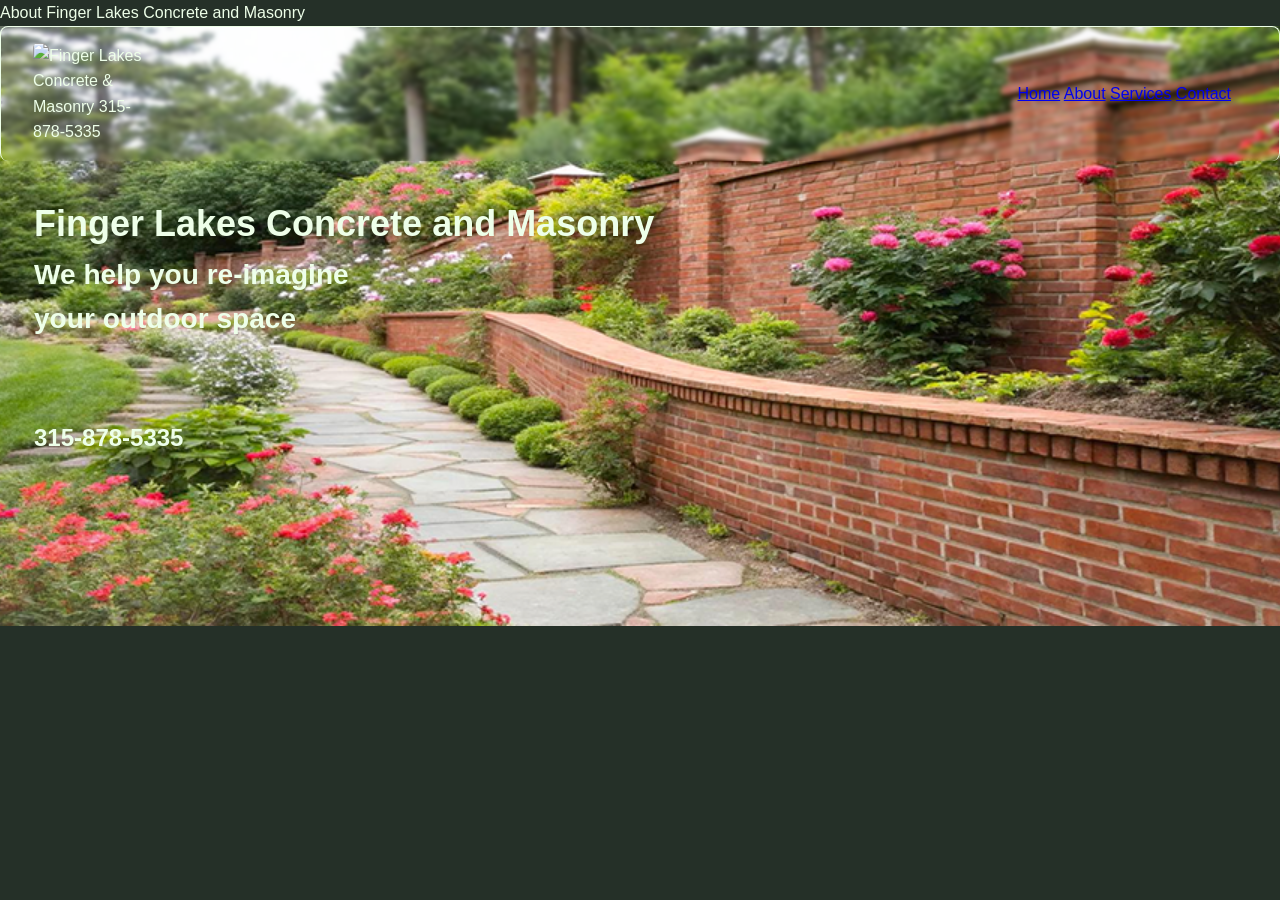
==== assets/about.html @ e903653b "added about w/ new header image, brick walkway" ====
<!DOCTYPE html>
<html lang="en">
<head>
  <meta charset="UTF-8">
  <meta name="viewport" content="width=device-width, initial-scale=1.0">
  <link rel="stylesheet" href="./css/style.css"
  <title>About Finger Lakes Concrete and Masonry</title>
</head>
<body>
    <main>
    
    <!-- Header section -->
    <header class="header-container">
      <div class="logo">
        <img src="./assets/img/SmWallLogo1GrnTrns1.png" alt="Finger Lakes Concrete & Masonry 315-878-5335">
      </div>
      <nav class="nav-menu">
        <a href="../index.html">Home</a></li>
        <a href="./about.html">About</a></li>
        <a href="#">Services</a></li>
        <a href="#">Contact</a></li>
      </nav>
    </header> 
    <!---- End Header -->
    <div class="salePitch"> 
      <h2>Finger Lakes Concrete and Masonry</h2>
      <h3>We help you re-imagine</h3>
      <h3>your outdoor space</h3>
      <br><br>
      <h4>315-878-5335</h4>
    </div>
  </main>
  
</body>
</html>
---- assets/css/style.css ----
:root {
  --color-primary: #789c94;
  --color-primary-dark: #3d4f4b;
  --color-primary-mid: #9bc9bf;
  --color-neutral-900: #aed8c3;
  --bg-glass: rgba(255, 255, 255, 0.75);
  --color-darktext: #070a09;

  --color-secondary-dark: #98a390 --bg-greenglass: rgba(81, 94, 77, 0.25);
  --bg-greenerglass: rgba(183, 189, 168, 0.9);
}

* {
  margin: 0;
  padding: 0;
  box-sizing: border-box;
}

body {
  background-color: rgba(24, 36, 27, 0.941);
  font-family: Montserat, Arial, sans-serif;
  line-height: 1.6;
  color: rgb(238, 255, 233);
}

.header-container {
  display: flex;
  flex: 1 1;
  justify-content: space-between;
  align-items: center;

  max-height: 140px;
  border-bottom: 2px solid #060606;
  /*
  box-shadow:
    0 8px 32px 0 rgba(0, 0, 0, 0.3),
    inset 0 1px 1px rgba(255, 255, 255, 0.8);  */
  padding: 1rem 2rem;

  border-radius: 8px;
  backdrop-filter: blur(2px);
  border: 1px solid;
  border-bottom: 0;
}

.logo {
  width: 120px;
  border-radius: 5px;
}
.logo img {
  width: 120px;
  height: auto;
  border-radius: 5px;
}
.nav-menu {
  max-width: 400px;
  justify-content: left;
  align-items: center;
  gap: 2rem;

  margin-right: 1rem;
}

/* Start of main  */
main {
  background-image: url("../img/NewNav2400.png");
  .img {
    opacity: 0.7;
    width: 100%;
  }
  background-size: cover;
  background-position: center;
  background-repeat: no-repeat;
  max-height: 600px;
}

.salePitch {
  flex: 1;
  margin: 10px;
  padding: 1.5rem;
  text-align: left;

  font-size: 1.5rem;
  height: 500px;
}
@media (max-width: 860px) {
  .salePitch h2,
  .salePitch h3,
  .salePitch br {
    font-size: 0.8em;
  }
}
@media (max-width: 400px) {
  .salePitch br {
    font-size: 0.1em;
  }
}
.services {
  width: 100%;

  flex: 5;
  padding: 10px;
  margin-bottom: 20px;
  display: flex;
  flex-wrap: wrap;
  justify-content: space-evenly;
  align-items: flex-start;
}
.products {
  padding: 10px;
}
aside {
  flex: 1;
  max-width: 100px;
  background-color: rgba(24, 36, 27, 0.5);
  padding-right: 15px;
  text-align: left;
}
.second-hero {
  color: rgb(6, 6, 6);
  max-width: 100%;
  min-height: 400px;

  display: flex;
  flex-direction: row;
  flex-wrap: wrap; /*allows children to wrap to next line*/
  gap: 10px;

  padding-left: 15px;
  text-align: left;

  background-image: url("../img/CementPouring1.png");
  background-position: center;

  background-size: cover;
  background-repeat: no-repeat;
  height: auto;
}

.scnd-containers {
  flex: 0 0 100%;

  flex-direction: row;
  flex-wrap: wrap;
  margin-top: 1.8rem;
  margin-left:1.8rem;
  ul {
    padding-left: 2rem;
  }
  @media (max-width: 768px) {
    .second-hero {
      flex-direction: column;
    }
  }
  #excavation,
  #drainage,
  #driveways,
  #masonry {
    margin-top: 1.5 rem;
    padding-left: 4rem;
    width: 10%;
    display: left;
    align-items: center;
  }
 
}


footer {
  width: 100%;
  bottom: 0;
  padding: 50px;
  text-align: center;
  background-color: rgba(24, 36, 27, 0.7);

  margin-top: auto;
}

.products {
  flex: 5;

  padding: 10px;
  display: flex;
  flex-wrap: wrap;
  justify-content: space-evenly;
  align-items: flex-start;
}

/* Added rotation, box-shadow, */
.card {
  max-width: 200px;
  max-height: 150px;
  background-color: rgba(24, 36, 27, 0.6);
  border-style: solid;
  border-width: 1px;
  border-radius: 2px;
  padding: 5px;
  flex: 0 0.5 200px;
transition: transform 0.2s ease, box-shadow 0.2s ease;
  box-shadow: 4px 5px 3px #aaaaaa;
  margin: 40px;
}

/* Added border-radius to match the card */
.card header {
  border-radius: 15px 15px 0px 0px;
  padding: 10px;
}
.card:hover{
  transform:translateX(-8px);
}

.card p {
  text-align: center;
}

.card img {
  width: 100%;
  border-radius: 3px;
}

@media screen and (max-width: 768px) {
  main,
  nav {
    flex-direction: column;
  }
}
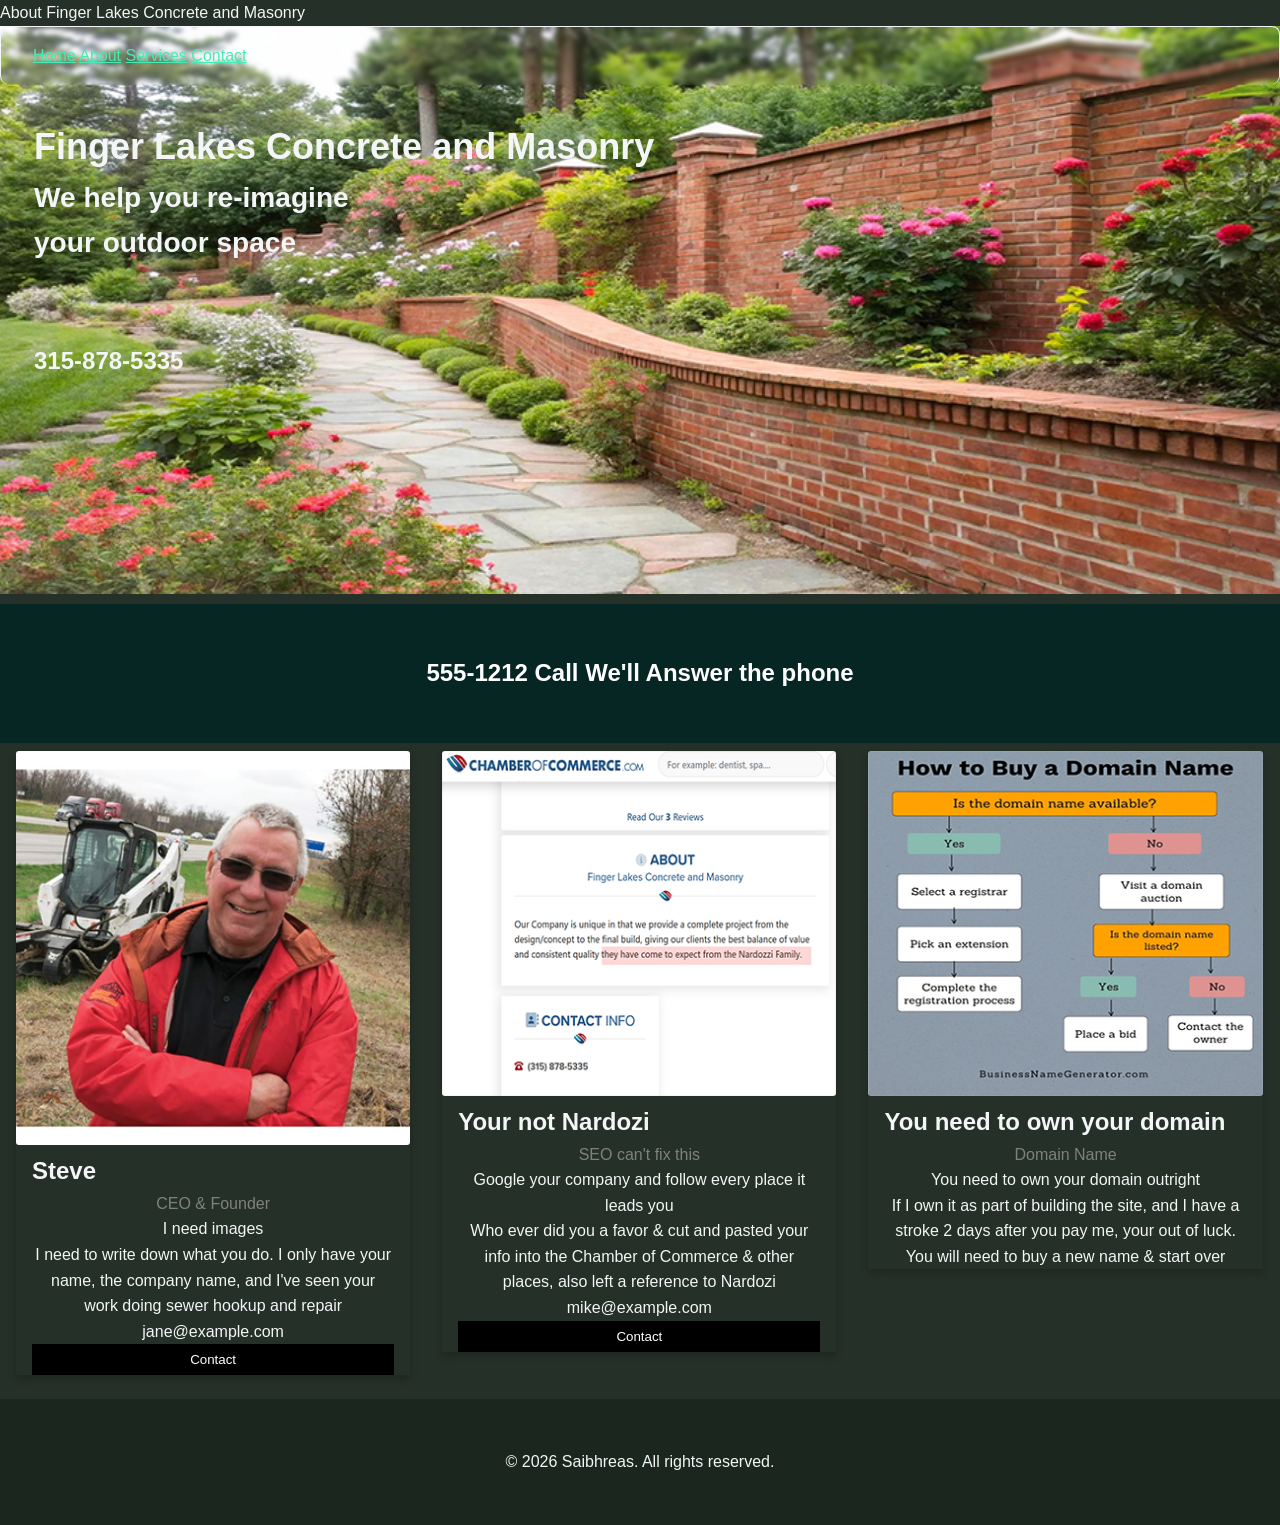
==== commit fe642957: "builidn about page to use as letter to steve" ====
--- a/assets/about.html
+++ b/assets/about.html
@@ -7,13 +7,10 @@
   <title>About Finger Lakes Concrete and Masonry</title>
 </head>
 <body>
-    <main>
-    
+  <main>
     <!-- Header section -->
     <header class="header-container">
-      <div class="logo">
-        <img src="./assets/img/SmWallLogo1GrnTrns1.png" alt="Finger Lakes Concrete & Masonry 315-878-5335">
-      </div>
+
       <nav class="nav-menu">
         <a href="../index.html">Home</a></li>
         <a href="./about.html">About</a></li>
@@ -29,7 +26,58 @@
       <br><br>
       <h4>315-878-5335</h4>
     </div>
+
   </main>
-  
+  <div class="about-section">
+    <h2>555-1212 Call We'll Answer the phone</h2>
+  </div>
+  <div class="row">
+    <div class="column">
+        <div class="card">
+         <img src="./img/randomDude1.png" alt="Jane" style="width:100%">
+          <div class="container">
+            <h2>Steve</h2>
+            <p class="title">CEO & Founder</p>
+            <p>I need images</p>
+            <p>I need to write down what you do.  I only have your name, the company name, and I've seen your work doing sewer hookup and repair</p>
+           <p>jane@example.com</p>
+            <p><button class="button">Contact</button></p>
+          </div>
+        </div>
+    </div>
+
+    <div class="column">
+      <div class="card">
+        <img src="./img/aboutNardozChamber.png" alt="History" style="width:100%">
+        <div class="container">
+          <h2>Your not Nardozi</h2>
+          <p class="title">SEO can't fix this</p>
+          <p>Google your company and follow every place it leads you</p>
+          <p>Who ever did you a favor & cut and pasted  your info into the Chamber of Commerce & other places, also left a reference to Nardozi</p>
+
+          <p>mike@example.com</p>
+          <p><button class="button">Contact</button></p>
+        </div>
+      </div>
+    </div>
+
+  <div class="column">
+    <div class="card">
+      <img src="./img/domain1.png" alt="Block diagram on how to buy a domain" style="width:100%">
+        <div class="container">
+          <h2>You need to own your domain</h2>
+          <p class="title">Domain Name</p>
+          <p>You need to own your domain outright</p>
+          <p>If I own it as part of building the site, and I have a stroke 2 days after you pay me, your out of luck.  You will need to buy a new name & start over</p>
+          
+        </div>
+      </div>
+    </div>
+  </div>
+  <footer>
+    <p>&copy; 2026 Saibhreas. All rights reserved.</p>
+
+
+  </footer>
 </body>
 </html>
--- a/assets/css/style.css
+++ b/assets/css/style.css
@@ -20,7 +20,8 @@
   background-color: rgba(24, 36, 27, 0.941);
   font-family: Montserat, Arial, sans-serif;
   line-height: 1.6;
-  color: rgb(238, 255, 233);
+  /*color: rgb(238, 255, 233);*/
+  color: #f3f5f6;
 }
 
 .header-container {
@@ -41,20 +42,25 @@
   backdrop-filter: blur(2px);
   border: 1px solid;
   border-bottom: 0;
+  a {
+    color: #44ecb4
+  }
 }
 
 .logo {
   width: 120px;
   border-radius: 5px;
-}
+
+}
+/*
 .logo img {
   width: 120px;
   height: auto;
   border-radius: 5px;
-}
+}*/
 .nav-menu {
   max-width: 400px;
-  justify-content: left;
+  justify-content: right;
   align-items: center;
   gap: 2rem;
 
@@ -105,6 +111,9 @@
   flex-wrap: wrap;
   justify-content: space-evenly;
   align-items: flex-start;
+    a {
+    color: #44ecb4
+  }
 }
 .products {
   padding: 10px;
@@ -138,6 +147,7 @@
 }
 
 .scnd-containers {
+  
   flex: 0 0 100%;
 
   flex-direction: row;
@@ -158,14 +168,67 @@
   #masonry {
     margin-top: 1.5 rem;
     padding-left: 4rem;
-    width: 10%;
+    max-width: 25%;
     display: left;
     align-items: center;
   }
  
 }
-
-
+/* take from w3 -- Images for cards should be 400 x 350 */
+.column {
+  float: left;
+  width: 33.3%;
+  margin-bottom: 16px;
+  padding: 0 8px;
+}
+
+.card {
+  box-shadow: 0 4px 8px 0 rgba(0, 0, 0, 0.2);
+  margin: 8px;
+}
+
+.about-section {
+  padding: 50px;
+  text-align: center;
+  background-color: #062624;
+  color: white;
+}
+.container {
+  padding: 0 16px;
+}
+
+.container::after, .row::after {
+  content: "";
+  clear: both;
+  display: table;
+}
+
+.title {
+  color: grey;
+}
+
+.button {
+  border: none;
+  outline: 0;
+  display: inline-block;
+  padding: 8px;
+  color: white;
+  background-color: #000;
+  text-align: center;
+  cursor: pointer;
+  width: 100%;
+}
+
+.button:hover {
+  background-color: #555;
+}
+
+@media screen and (max-width: 650px) {
+  .column {
+    width: 100%;
+    display: block;
+  }
+}
 footer {
   width: 100%;
   bottom: 0;
@@ -187,7 +250,7 @@
 }
 
 /* Added rotation, box-shadow, */
-.card {
+.card1 {
   max-width: 200px;
   max-height: 150px;
   background-color: rgba(24, 36, 27, 0.6);
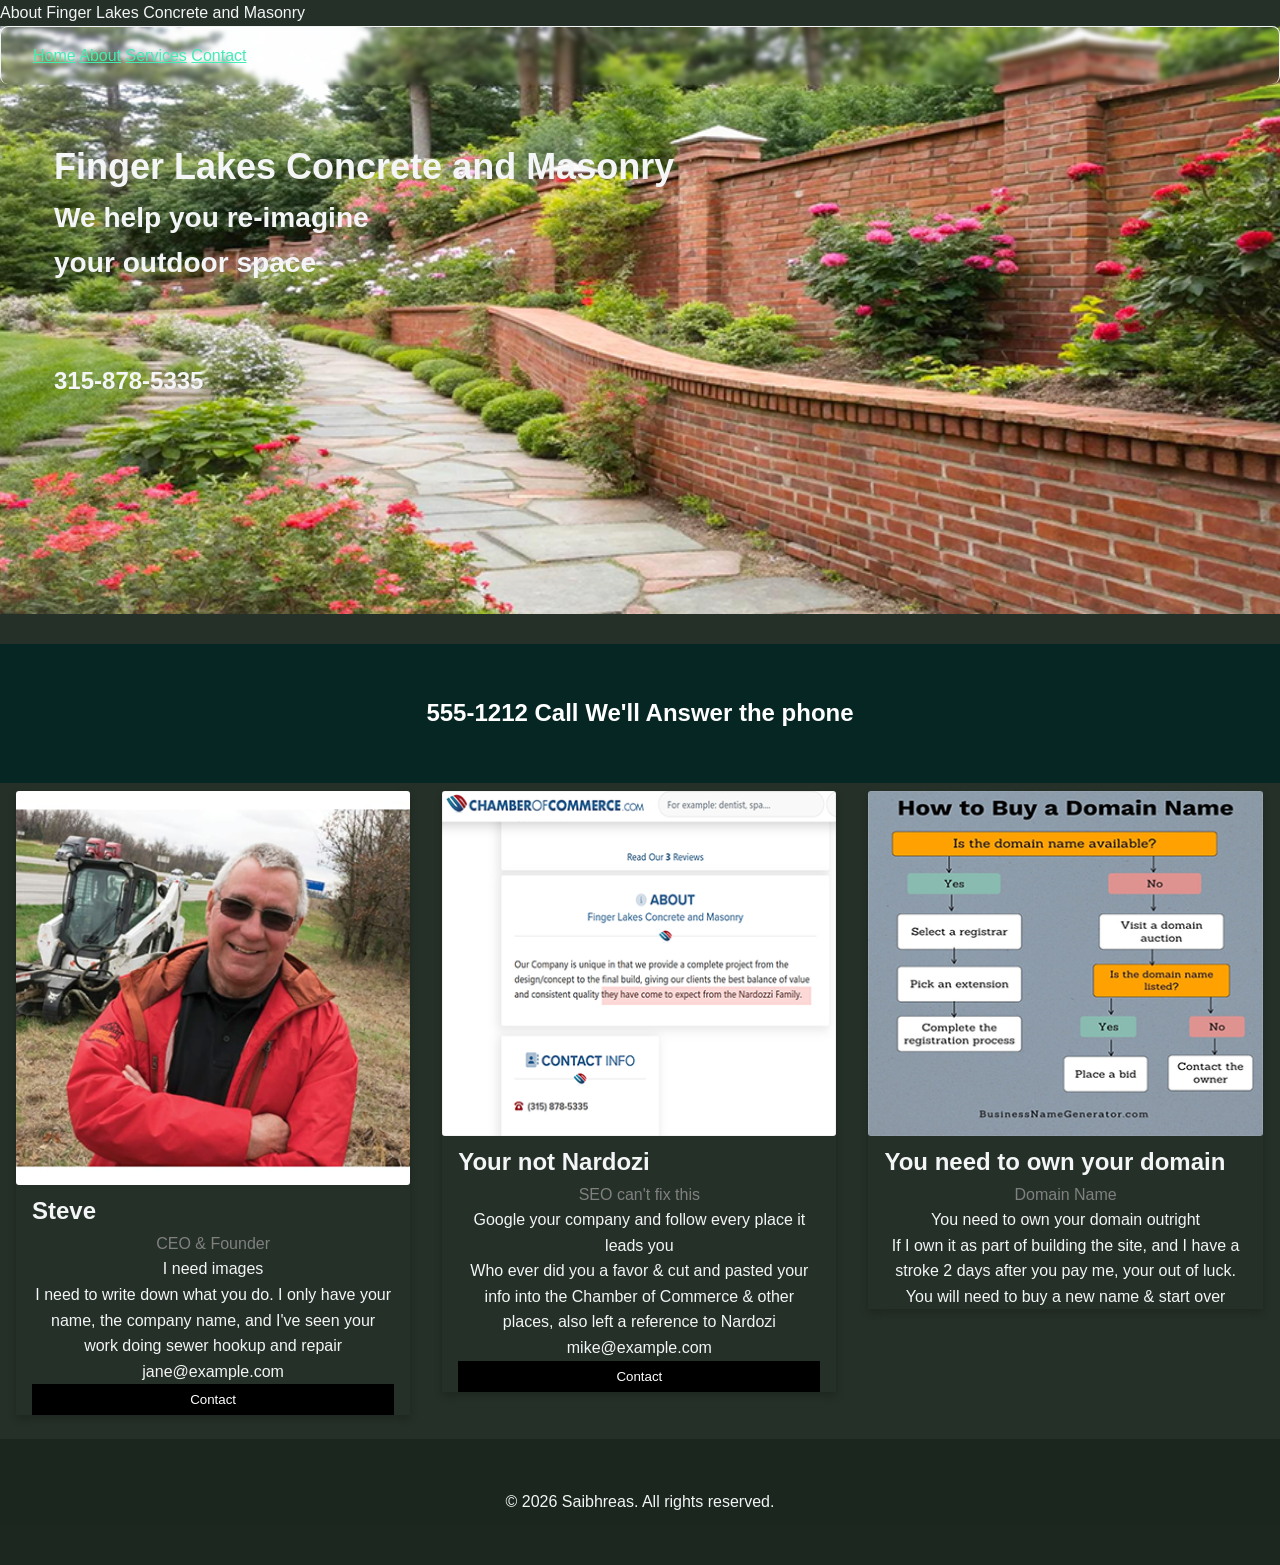
==== commit 80632e62: "dolphins#	modified:   assets/about.html" ====
--- a/assets/about.html
+++ b/assets/about.html
@@ -33,7 +33,7 @@
   </div>
   <div class="row">
     <div class="column">
-        <div class="card">
+        <div class="card2">
          <img src="./img/randomDude1.png" alt="Jane" style="width:100%">
           <div class="container">
             <h2>Steve</h2>
@@ -47,7 +47,7 @@
     </div>
 
     <div class="column">
-      <div class="card">
+      <div class="card2">
         <img src="./img/aboutNardozChamber.png" alt="History" style="width:100%">
         <div class="container">
           <h2>Your not Nardozi</h2>
@@ -62,7 +62,7 @@
     </div>
 
   <div class="column">
-    <div class="card">
+    <div class="card2">
       <img src="./img/domain1.png" alt="Block diagram on how to buy a domain" style="width:100%">
         <div class="container">
           <h2>You need to own your domain</h2>
--- a/assets/css/style.css
+++ b/assets/css/style.css
@@ -30,7 +30,7 @@
   justify-content: space-between;
   align-items: center;
 
-  max-height: 140px;
+  max-height: 120px;
   border-bottom: 2px solid #060606;
   /*
   box-shadow:
@@ -62,7 +62,7 @@
   max-width: 400px;
   justify-content: right;
   align-items: center;
-  gap: 2rem;
+  gap: 2.5rem;
 
   margin-right: 1rem;
 }
@@ -82,7 +82,7 @@
 
 .salePitch {
   flex: 1;
-  margin: 10px;
+  margin: 30px;
   padding: 1.5rem;
   text-align: left;
 
@@ -117,138 +117,11 @@
 }
 .products {
   padding: 10px;
-}
-aside {
-  flex: 1;
-  max-width: 100px;
-  background-color: rgba(24, 36, 27, 0.5);
-  padding-right: 15px;
-  text-align: left;
-}
-.second-hero {
-  color: rgb(6, 6, 6);
-  max-width: 100%;
-  min-height: 400px;
-
-  display: flex;
-  flex-direction: row;
-  flex-wrap: wrap; /*allows children to wrap to next line*/
-  gap: 10px;
-
-  padding-left: 15px;
-  text-align: left;
-
-  background-image: url("../img/CementPouring1.png");
-  background-position: center;
-
-  background-size: cover;
-  background-repeat: no-repeat;
-  height: auto;
-}
-
-.scnd-containers {
-  
-  flex: 0 0 100%;
-
-  flex-direction: row;
-  flex-wrap: wrap;
-  margin-top: 1.8rem;
-  margin-left:1.8rem;
-  ul {
-    padding-left: 2rem;
-  }
-  @media (max-width: 768px) {
-    .second-hero {
-      flex-direction: column;
-    }
-  }
-  #excavation,
-  #drainage,
-  #driveways,
-  #masonry {
-    margin-top: 1.5 rem;
-    padding-left: 4rem;
-    max-width: 25%;
-    display: left;
-    align-items: center;
-  }
- 
-}
-/* take from w3 -- Images for cards should be 400 x 350 */
-.column {
-  float: left;
-  width: 33.3%;
-  margin-bottom: 16px;
-  padding: 0 8px;
-}
-
-.card {
-  box-shadow: 0 4px 8px 0 rgba(0, 0, 0, 0.2);
-  margin: 8px;
-}
-
-.about-section {
-  padding: 50px;
-  text-align: center;
-  background-color: #062624;
-  color: white;
-}
-.container {
-  padding: 0 16px;
-}
-
-.container::after, .row::after {
-  content: "";
-  clear: both;
-  display: table;
-}
-
-.title {
-  color: grey;
-}
-
-.button {
-  border: none;
-  outline: 0;
-  display: inline-block;
-  padding: 8px;
-  color: white;
-  background-color: #000;
-  text-align: center;
-  cursor: pointer;
-  width: 100%;
-}
-
-.button:hover {
-  background-color: #555;
-}
-
-@media screen and (max-width: 650px) {
-  .column {
-    width: 100%;
-    display: block;
-  }
-}
-footer {
-  width: 100%;
-  bottom: 0;
-  padding: 50px;
-  text-align: center;
-  background-color: rgba(24, 36, 27, 0.7);
-
-  margin-top: auto;
-}
-
-.products {
-  flex: 5;
-
-  padding: 10px;
-  display: flex;
+  display:flex;
   flex-wrap: wrap;
   justify-content: space-evenly;
   align-items: flex-start;
 }
-
 /* Added rotation, box-shadow, */
 .card1 {
   max-width: 200px;
@@ -265,19 +138,19 @@
 }
 
 /* Added border-radius to match the card */
-.card header {
+.card1 header {
   border-radius: 15px 15px 0px 0px;
   padding: 10px;
 }
-.card:hover{
+.card1:hover{
   transform:translateX(-8px);
 }
 
-.card p {
-  text-align: center;
-}
-
-.card img {
+.card1 p {
+  text-align: center;
+}
+
+.card1 img {
   width: 100%;
   border-radius: 3px;
 }
@@ -288,3 +161,160 @@
     flex-direction: column;
   }
 }
+aside {
+  flex: 1;
+  max-width: 100px;
+  background-color: rgba(24, 36, 27, 0.5);
+  padding-right: 15px;
+  text-align: left;
+}
+.second-hero {
+  color: rgb(6, 6, 6);
+  max-width: 100%;
+  min-height: 400px;
+
+  display: flex;
+  flex-direction: row;
+  flex-wrap: wrap; /*allows children to wrap to next line*/
+  gap: 10px;
+
+  padding-left: 15px;
+  text-align: left;
+
+  background-image: url("../img/CementPouring1.png");
+  background-position: center;
+
+  background-size: cover;
+  background-repeat: no-repeat;
+  height: auto;
+}
+
+.scnd-containers {
+  
+  flex: 0 0 100%;
+
+  flex-direction: row;
+  flex-wrap: wrap;
+  margin-top: 1.8rem;
+  margin-left:1.8rem;
+  ul {
+    padding-left: 2rem;
+  }
+  @media (max-width: 768px) {
+    .second-hero {
+      flex-direction: column;
+    }
+  }
+  #excavation,
+  #drainage,
+  #driveways,
+  #masonry {
+    margin-top: 1.5 rem;
+    padding-left: 4rem;
+    max-width: 25%;
+    display: left;
+    align-items: center;
+  }
+ 
+}
+/* take from w3 -- Images for cards should be 400 x 350 */
+.column {
+  float: left;
+  width: 33.3%;
+  margin-bottom: 16px;
+  padding: 0 8px;
+}
+
+.card2 {
+  box-shadow: 0 4px 8px 0 rgba(0, 0, 0, 0.2);
+  margin: 8px;
+}
+
+.about-section {
+  padding: 50px;
+  text-align: center;
+  background-color: #062624;
+  color: white;
+}
+.container {
+  padding: 0 16px;
+}
+
+.container::after, .row::after {
+  content: "";
+  clear: both;
+  display: table;
+}
+
+.title {
+  color: grey;
+}
+
+.button {
+  border: none;
+  outline: 0;
+  display: inline-block;
+  padding: 8px;
+  color: white;
+  background-color: #000;
+  text-align: center;
+  cursor: pointer;
+  width: 100%;
+}
+
+.button:hover {
+  background-color: #555;
+}
+
+@media screen and (max-width: 650px) {
+  .column {
+    width: 100%;
+    display: block;
+  }
+}
+footer {
+  width: 100%;
+  bottom: 0;
+  padding: 50px;
+  text-align: center;
+  background-color: rgba(24, 36, 27, 0.7);
+
+  margin-top: auto;
+}
+
+.products {
+  flex: 5;
+
+  padding: 10px;
+  display: flex;
+  flex-wrap: wrap;
+  justify-content: space-evenly;
+  align-items: flex-start;
+}
+
+
+
+/* Added border-radius to match the card */
+.card2 header {
+  border-radius: 15px 15px 0px 0px;
+  padding: 10px;
+}
+.card2:hover{
+  transform:translateX(-8px);
+}
+
+.card2   p {
+  text-align: center;
+}
+
+.card2 img {
+  width: 100%;
+  border-radius: 3px;
+}
+
+@media screen and (max-width: 768px) {
+  main,
+  nav {
+    flex-direction: column;
+  }
+}
